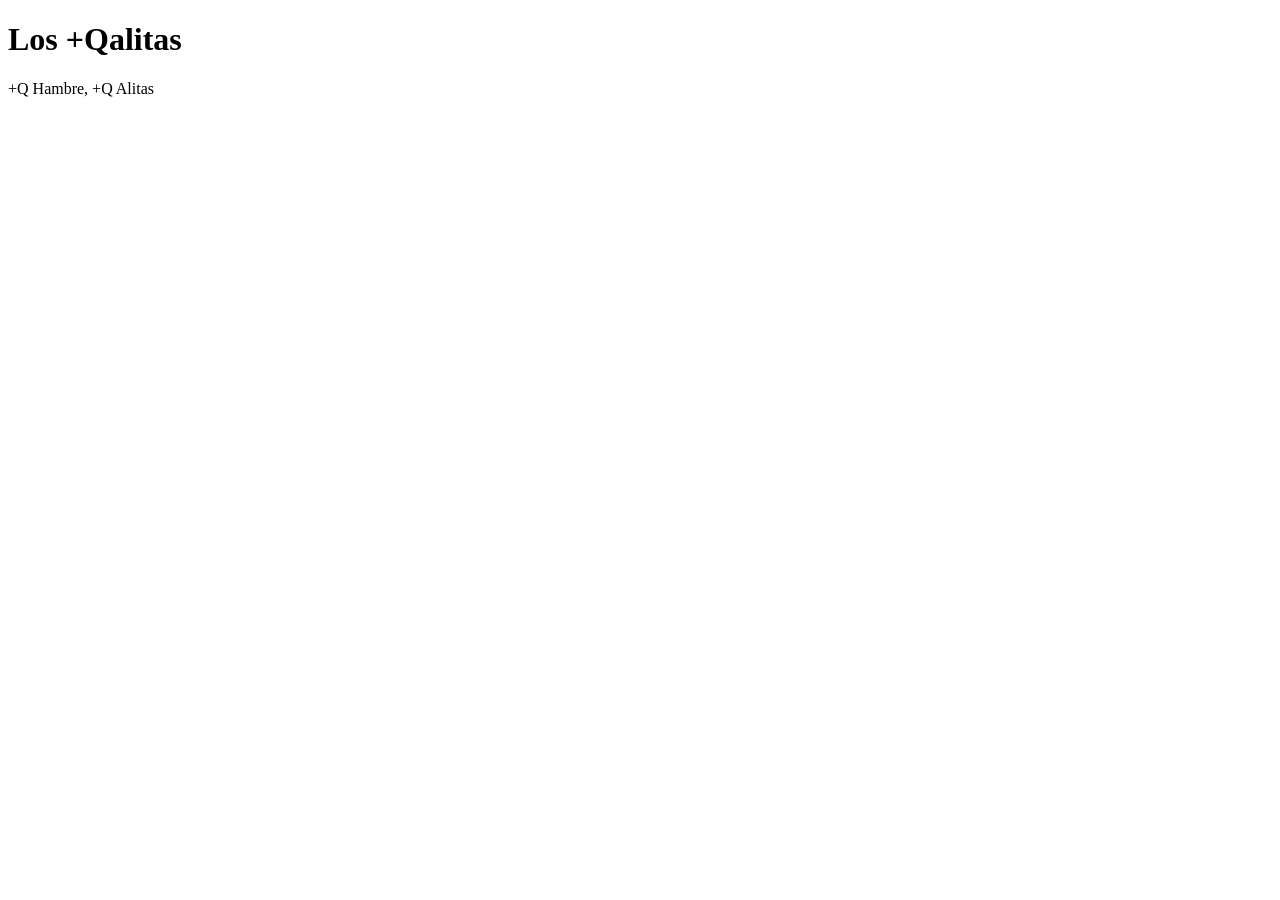
==== index.html @ 12b244b8 "Primer commit - estructura inicial" ====
<!doctype html>
<html lang="es">
  <head>
    <meta charset="UTF-8" />
    <meta name="viewport" content="width=device-width, initial-scale=1.0" />

    <title>Los +Qalitas</title>
  </head>

  <body>
    <h1>Los +Qalitas</h1>

    <p>+Q Hambre, +Q Alitas</p>
  </body>
</html>
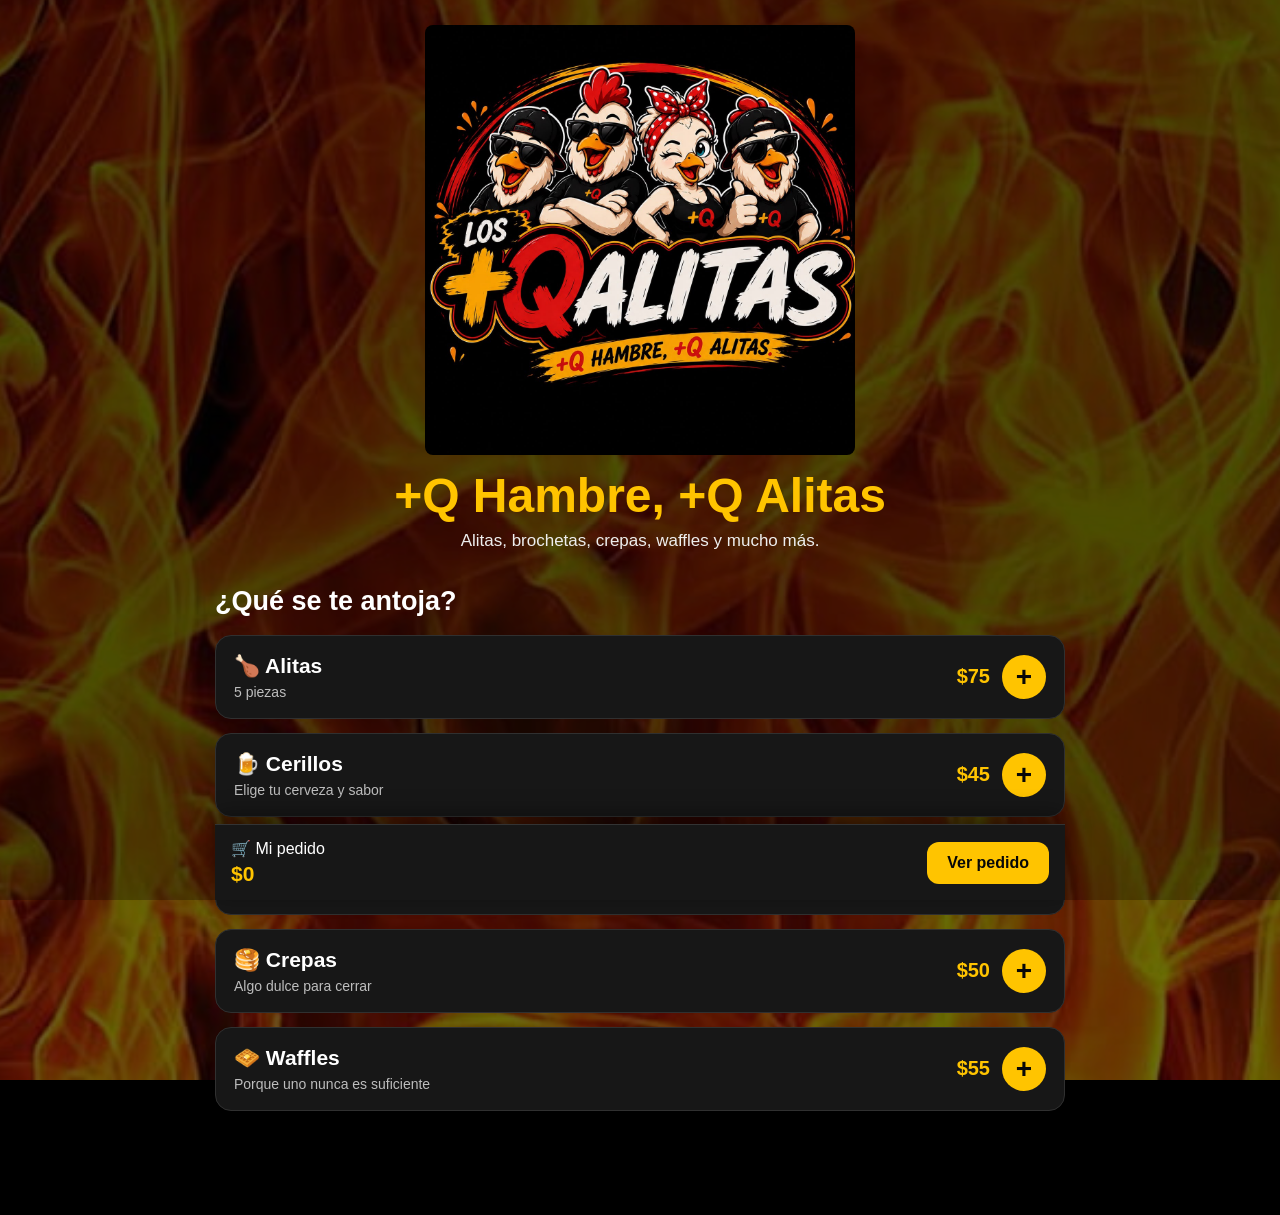
==== commit c066f998: "Actualiza sistema de pedidos Los Qalitas" ====
--- a/index.html
+++ b/index.html
@@ -5,11 +5,216 @@
     <meta name="viewport" content="width=device-width, initial-scale=1.0" />
 
     <title>Los +Qalitas</title>
+
+    <link rel="stylesheet" href="css/style.css" />
   </head>
 
   <body>
-    <h1>Los +Qalitas</h1>
-
-    <p>+Q Hambre, +Q Alitas</p>
+    <!-- =========================
+       ENCABEZADO
+  ========================== -->
+
+    <header class="hero">
+      <img src="assets/images/logo.png" alt="Los +Qalitas" class="logo" />
+
+      <h1>+Q Hambre, +Q Alitas</h1>
+
+      <p>Alitas, brochetas, crepas, waffles y mucho más.</p>
+    </header>
+
+    <!-- =========================
+       MENÚ
+  ========================== -->
+
+    <main>
+      <section class="menu">
+        <h2>¿Qué se te antoja?</h2>
+
+        <!-- =====================
+           ALITAS
+      ====================== -->
+
+        <article class="producto" data-nombre="Alitas" data-precio="75" data-configurable="true">
+          <div class="producto-info">
+            <h3>🍗 Alitas</h3>
+            <p>5 piezas</p>
+          </div>
+
+          <div class="producto-precio">
+            <strong>$75</strong>
+
+            <button type="button" class="btn-agregar">+</button>
+          </div>
+        </article>
+
+        <!-- =====================
+           CERILLOS
+      ====================== -->
+
+        <article class="producto" data-nombre="Cerillos" data-precio="45" data-configurable="true">
+          <div class="producto-info">
+            <h3>🍺 Cerillos</h3>
+            <p>Elige tu cerveza y sabor</p>
+          </div>
+
+          <div class="producto-precio">
+            <strong>$45</strong>
+
+            <button type="button" class="btn-agregar">+</button>
+          </div>
+        </article>
+
+        <!-- =====================
+           BROCHETAS
+      ====================== -->
+
+        <article class="producto" data-nombre="Brochetas" data-precio="70" data-configurable="true">
+          <div class="producto-info">
+            <h3>🍢 Brochetas</h3>
+            <p>Bien servidas</p>
+          </div>
+
+          <div class="producto-precio">
+            <strong>$70</strong>
+
+            <button type="button" class="btn-agregar">+</button>
+          </div>
+        </article>
+
+        <!-- =====================
+           CREPAS
+      ====================== -->
+
+        <article class="producto" data-nombre="Crepas" data-precio="50">
+          <div class="producto-info">
+            <h3>🥞 Crepas</h3>
+            <p>Algo dulce para cerrar</p>
+          </div>
+
+          <div class="producto-precio">
+            <strong>$50</strong>
+
+            <button type="button" class="btn-agregar">+</button>
+          </div>
+        </article>
+
+        <!-- =====================
+           WAFFLES
+      ====================== -->
+
+        <article class="producto" data-nombre="Waffles" data-precio="55">
+          <div class="producto-info">
+            <h3>🧇 Waffles</h3>
+            <p>Porque uno nunca es suficiente</p>
+          </div>
+
+          <div class="producto-precio">
+            <strong>$55</strong>
+
+            <button type="button" class="btn-agregar">+</button>
+          </div>
+        </article>
+      </section>
+    </main>
+
+    <!-- =========================
+       BARRA DEL CARRITO
+  ========================== -->
+
+    <div class="carrito-barra">
+      <div class="carrito-info">
+        <span>🛒 Mi pedido</span>
+
+        <strong id="total-carrito">$0</strong>
+      </div>
+
+      <button type="button" class="btn-pedido">Ver pedido</button>
+    </div>
+
+    <!-- =========================
+       MODAL DE CONFIGURACIÓN
+  ========================== -->
+
+    <div id="modal-configuracion" class="modal">
+      <div class="modal-contenido">
+        <button type="button" id="cerrar-modal" class="cerrar-modal">×</button>
+
+        <h2 id="modal-titulo">🍗 Alitas</h2>
+
+        <p id="modal-descripcion">5 piezas</p>
+
+        <!--
+        Esta sección cambia automáticamente
+        dependiendo del producto.
+      -->
+
+        <div id="configuracion-producto">
+          <h3>¿Qué salsas quieres?</h3>
+
+          <p class="ayuda-salsas">Puedes elegir todas las que quieras.</p>
+
+          <div class="lista-salsas">
+            <label class="opcion-salsa">
+              <input type="checkbox" value="BBQ" />
+              <span>BBQ</span>
+            </label>
+
+            <label class="opcion-salsa">
+              <input type="checkbox" value="Búfalo" />
+              <span>Búfalo</span>
+            </label>
+
+            <label class="opcion-salsa">
+              <input type="checkbox" value="Salsa inglesa" />
+              <span>Salsa inglesa</span>
+            </label>
+
+            <label class="opcion-salsa">
+              <input type="checkbox" value="Salsa Maggie" />
+              <span>Salsa Maggie</span>
+            </label>
+
+            <label class="opcion-salsa">
+              <input type="checkbox" value="BBQ Picoso" />
+              <span>BBQ Picoso</span>
+            </label>
+          </div>
+        </div>
+
+        <button type="button" id="agregar-configurado" class="btn-agregar-configurado">Agregar al pedido</button>
+      </div>
+    </div>
+
+    <!-- =========================
+       MODAL DEL PEDIDO
+  ========================== -->
+
+    <div id="modal-pedido" class="modal">
+      <div class="modal-contenido modal-pedido-contenido">
+        <button type="button" id="cerrar-pedido" class="cerrar-modal">×</button>
+
+        <h2>🛒 Tu pedido</h2>
+
+        <div id="lista-pedido">
+          <!-- JavaScript coloca aquí los productos -->
+        </div>
+
+        <div class="pedido-total">
+          <span>Total</span>
+
+          <strong id="total-pedido"> $0 </strong>
+        </div>
+
+        <button type="button" id="seguir-comprando" class="btn-seguir">Seguir comprando</button>
+
+        <button type="button" id="hacer-pedido" class="btn-hacer-pedido">Hacer pedido</button>
+      </div>
+    </div>
+
+    <!-- =========================
+       JAVASCRIPT
+  ========================== -->
+
+    <script src="js/script.js"></script>
   </body>
 </html>
--- a/css/style.css
+++ b/css/style.css
@@ -0,0 +1,983 @@
+/* ==========================================
+   LOS +QALITAS
+========================================== */
+
+* {
+  box-sizing: border-box;
+}
+
+html {
+  scroll-behavior: smooth;
+}
+
+body {
+  margin: 0;
+  padding: 0 0 90px 0;
+
+  background: #000000;
+  color: white;
+
+  font-family: Arial, Helvetica, sans-serif;
+
+  position: relative;
+  overflow-x: hidden;
+}
+
+/* ==========================================
+   🔥 FONDO DE LLAMAS
+========================================== */
+
+body::before {
+  content: '';
+
+  position: fixed;
+
+  top: -20%;
+  left: -20%;
+
+  width: 140%;
+  height: 140%;
+
+  background-image: url('../assets/images/llamas.jpg');
+
+  background-size: cover;
+  background-position: center bottom;
+  background-repeat: no-repeat;
+
+  /* MÁS VISIBLES */
+  opacity: 0.42;
+
+  z-index: -2;
+
+  pointer-events: none;
+
+  /* MOVIMIENTO */
+  animation: movimientoLlamas 6s ease-in-out infinite alternate;
+
+  mix-blend-mode: screen;
+}
+
+/* ==========================================
+   🔥 CAPA OSCURA
+========================================== */
+
+body::after {
+  content: '';
+
+  position: fixed;
+
+  inset: 0;
+
+  /* Antes estaba muy oscura */
+  background: rgba(0, 0, 0, 0.28);
+
+  z-index: -1;
+
+  pointer-events: none;
+}
+
+/* ==========================================
+   🔥 ANIMACIÓN DE LAS LLAMAS
+========================================== */
+
+@keyframes movimientoLlamas {
+  0% {
+    transform: scale(1) translate3d(0, 0, 0);
+
+    background-position: 50% 100%;
+  }
+
+  25% {
+    transform: scale(1.06) translate3d(-2%, -1%, 0);
+
+    background-position: 45% 90%;
+  }
+
+  50% {
+    transform: scale(1.12) translate3d(2%, -3%, 0);
+
+    background-position: 55% 80%;
+  }
+
+  75% {
+    transform: scale(1.08) translate3d(-1%, -2%, 0);
+
+    background-position: 48% 90%;
+  }
+
+  100% {
+    transform: scale(1.15) translate3d(2%, -4%, 0);
+
+    background-position: 58% 75%;
+  }
+}
+
+/* ==========================================
+   ENCABEZADO
+========================================== */
+
+.hero {
+  width: min(92vw, 850px);
+
+  margin: 0 auto;
+
+  padding: 25px 15px 35px;
+
+  text-align: center;
+}
+
+.logo {
+  display: block;
+
+  width: min(100%, 430px);
+
+  height: auto;
+
+  margin: 0 auto 15px;
+
+  border-radius: 8px;
+}
+
+.hero h1 {
+  margin: 10px 0 8px;
+
+  color: #ffc400;
+
+  font-size: clamp(28px, 7vw, 48px);
+
+  line-height: 1.1;
+}
+
+.hero p {
+  margin: 0;
+
+  color: #eeeeee;
+
+  font-size: 17px;
+}
+
+/* ==========================================
+   MENÚ
+========================================== */
+
+main {
+  width: 100%;
+}
+
+.menu {
+  width: min(92vw, 850px);
+
+  margin: 0 auto;
+}
+
+.menu h2 {
+  margin: 0 0 18px;
+
+  font-size: 27px;
+}
+
+/* ==========================================
+   PRODUCTOS
+========================================== */
+
+.producto {
+  display: flex;
+
+  align-items: center;
+
+  justify-content: space-between;
+
+  gap: 15px;
+
+  width: 100%;
+
+  min-height: 84px;
+
+  margin-bottom: 14px;
+
+  padding: 15px 18px;
+
+  background: #171717;
+
+  border: 1px solid #303030;
+
+  border-radius: 16px;
+
+  transition: 0.2s;
+}
+
+.producto:hover {
+  background: #1d1d1d;
+
+  border-color: #444;
+}
+
+.producto-info {
+  min-width: 0;
+
+  flex: 1;
+}
+
+.producto-info h3 {
+  margin: 0 0 5px;
+
+  font-size: 21px;
+
+  line-height: 1.2;
+}
+
+.producto-info p {
+  margin: 0;
+
+  color: #bdbdbd;
+
+  font-size: 14px;
+
+  line-height: 1.3;
+}
+
+.producto-precio {
+  display: flex;
+
+  align-items: center;
+
+  gap: 12px;
+
+  flex-shrink: 0;
+}
+
+.producto-precio strong {
+  color: #ffc400;
+
+  font-size: 20px;
+
+  white-space: nowrap;
+}
+
+/* ==========================================
+   BOTÓN +
+========================================== */
+
+.btn-agregar {
+  width: 44px;
+
+  height: 44px;
+
+  border: none;
+
+  border-radius: 50%;
+
+  background: #ffc400;
+
+  color: #080808;
+
+  font-size: 28px;
+
+  font-weight: bold;
+
+  cursor: pointer;
+
+  display: flex;
+
+  align-items: center;
+
+  justify-content: center;
+
+  transition: 0.2s;
+}
+
+.btn-agregar:hover {
+  transform: scale(1.08);
+
+  background: #ffd43b;
+}
+
+.btn-agregar:active {
+  transform: scale(0.95);
+}
+
+/* ==========================================
+   BARRA DEL CARRITO
+========================================== */
+
+.carrito-barra {
+  position: fixed;
+
+  left: 50%;
+
+  bottom: 0;
+
+  transform: translateX(-50%);
+
+  width: min(100%, 850px);
+
+  min-height: 76px;
+
+  padding: 12px 16px;
+
+  background: #171717;
+
+  border-top: 1px solid #333;
+
+  display: flex;
+
+  align-items: center;
+
+  justify-content: space-between;
+
+  gap: 15px;
+
+  z-index: 1000;
+
+  box-shadow: 0 -8px 25px rgba(0, 0, 0, 0.45);
+}
+
+.carrito-info {
+  display: flex;
+
+  flex-direction: column;
+
+  gap: 4px;
+}
+
+.carrito-info span {
+  font-size: 16px;
+}
+
+.carrito-info strong {
+  color: #ffc400;
+
+  font-size: 21px;
+}
+
+.btn-pedido {
+  padding: 12px 20px;
+
+  border: none;
+
+  border-radius: 12px;
+
+  background: #ffc400;
+
+  color: #080808;
+
+  font-size: 16px;
+
+  font-weight: bold;
+
+  cursor: pointer;
+
+  white-space: nowrap;
+}
+
+.btn-pedido:hover {
+  background: #ffd43b;
+}
+
+/* ==========================================
+   MODALES
+========================================== */
+
+.modal {
+  position: fixed;
+
+  inset: 0;
+
+  display: none;
+
+  align-items: center;
+
+  justify-content: center;
+
+  padding: 15px;
+
+  background: rgba(0, 0, 0, 0.72);
+
+  z-index: 2000;
+}
+
+.modal.activo {
+  display: flex;
+}
+
+/* ==========================================
+   CONTENIDO DEL MODAL
+========================================== */
+
+.modal-contenido {
+  position: relative;
+
+  width: min(92vw, 430px);
+
+  max-height: 90vh;
+
+  overflow-y: auto;
+
+  padding: 22px;
+
+  background: #171717;
+
+  border: 1px solid #333;
+
+  border-radius: 20px;
+
+  box-shadow: 0 15px 45px rgba(0, 0, 0, 0.7);
+
+  scrollbar-width: thin;
+}
+
+/* ==========================================
+   CERRAR
+========================================== */
+
+.cerrar-modal {
+  position: absolute;
+
+  top: 14px;
+
+  right: 14px;
+
+  width: 40px;
+
+  height: 40px;
+
+  border: none;
+
+  border-radius: 50%;
+
+  background: #303030;
+
+  color: white;
+
+  font-size: 27px;
+
+  line-height: 1;
+
+  cursor: pointer;
+
+  display: flex;
+
+  align-items: center;
+
+  justify-content: center;
+}
+
+.cerrar-modal:hover {
+  background: #414141;
+}
+
+/* ==========================================
+   TÍTULOS DEL MODAL
+========================================== */
+
+.modal-contenido h2 {
+  margin: 0 55px 8px 0;
+
+  color: #ffc400;
+
+  font-size: 27px;
+
+  line-height: 1.2;
+}
+
+.modal-contenido > p {
+  margin: 0 0 20px;
+
+  color: #bdbdbd;
+
+  font-size: 15px;
+}
+
+/* ==========================================
+   CONFIGURACIÓN
+========================================== */
+
+#configuracion-producto h3 {
+  margin: 0 0 10px;
+
+  font-size: 20px;
+}
+
+.ayuda-salsas {
+  margin: 0 0 14px !important;
+
+  color: #c7c7c7 !important;
+
+  font-size: 14px !important;
+}
+
+/* ==========================================
+   LISTA DE OPCIONES
+========================================== */
+
+.lista-salsas {
+  display: flex;
+
+  flex-direction: column;
+
+  gap: 11px;
+
+  width: 100%;
+}
+
+/* ==========================================
+   OPCIONES
+========================================== */
+
+.opcion-salsa {
+  display: flex;
+
+  align-items: center;
+
+  gap: 12px;
+
+  width: 100%;
+
+  min-height: 58px;
+
+  padding: 14px 16px;
+
+  background: #242424;
+
+  border: 1px solid #3a3a3a;
+
+  border-radius: 14px;
+
+  cursor: pointer;
+
+  font-size: 17px;
+
+  font-weight: 600;
+
+  transition:
+    background 0.2s,
+    border-color 0.2s,
+    transform 0.1s;
+}
+
+.opcion-salsa:hover {
+  background: #2d2d2d;
+
+  border-color: #555;
+}
+
+.opcion-salsa:active {
+  transform: scale(0.98);
+}
+
+/* ==========================================
+   CHECKBOX Y RADIO
+========================================== */
+
+.opcion-salsa input[type='checkbox'],
+.opcion-salsa input[type='radio'] {
+  width: 22px;
+
+  height: 22px;
+
+  margin: 0;
+
+  flex-shrink: 0;
+
+  accent-color: #ffc400;
+
+  cursor: pointer;
+}
+
+.opcion-salsa span {
+  flex: 1;
+}
+
+/* ==========================================
+   AGREGAR CONFIGURADO
+========================================== */
+
+.btn-agregar-configurado {
+  width: 100%;
+
+  margin-top: 20px;
+
+  padding: 14px 18px;
+
+  border: none;
+
+  border-radius: 13px;
+
+  background: #ffc400;
+
+  color: #080808;
+
+  font-size: 17px;
+
+  font-weight: bold;
+
+  cursor: pointer;
+
+  transition: 0.2s;
+}
+
+.btn-agregar-configurado:hover {
+  background: #ffd43b;
+}
+
+.btn-agregar-configurado:active {
+  transform: scale(0.98);
+}
+
+/* ==========================================
+   MODAL PEDIDO
+========================================== */
+
+.modal-pedido-contenido {
+  width: min(92vw, 480px);
+}
+
+.modal-pedido-contenido h2 {
+  margin-bottom: 20px;
+}
+
+/* ==========================================
+   LISTA DEL PEDIDO
+========================================== */
+
+#lista-pedido {
+  display: flex;
+
+  flex-direction: column;
+
+  gap: 10px;
+}
+
+.item-pedido {
+  display: flex;
+
+  align-items: center;
+
+  justify-content: space-between;
+
+  gap: 12px;
+
+  padding: 13px;
+
+  background: #242424;
+
+  border: 1px solid #363636;
+
+  border-radius: 13px;
+}
+
+.item-pedido-info {
+  min-width: 0;
+
+  display: flex;
+
+  flex-direction: column;
+
+  gap: 5px;
+}
+
+.item-pedido-info strong {
+  font-size: 16px;
+
+  line-height: 1.25;
+}
+
+.item-pedido-info small {
+  color: #c7c7c7;
+
+  font-size: 13px;
+
+  line-height: 1.35;
+}
+
+.item-pedido-derecha {
+  display: flex;
+
+  align-items: center;
+
+  gap: 10px;
+
+  flex-shrink: 0;
+}
+
+.item-pedido-derecha > strong {
+  color: #ffc400;
+
+  font-size: 17px;
+}
+
+/* ==========================================
+   ELIMINAR
+========================================== */
+
+.btn-eliminar {
+  width: 40px;
+
+  height: 40px;
+
+  padding: 0;
+
+  border: none;
+
+  border-radius: 50%;
+
+  background: #303030;
+
+  cursor: pointer;
+
+  font-size: 18px;
+
+  display: flex;
+
+  align-items: center;
+
+  justify-content: center;
+
+  transition: 0.2s;
+}
+
+.btn-eliminar:hover {
+  background: #4a2020;
+
+  transform: scale(1.05);
+}
+
+/* ==========================================
+   PEDIDO VACÍO
+========================================== */
+
+.pedido-vacio {
+  margin: 10px 0;
+
+  color: #aaa;
+
+  text-align: center;
+
+  font-size: 15px;
+}
+
+/* ==========================================
+   TOTAL
+========================================== */
+
+.pedido-total {
+  display: flex;
+
+  align-items: center;
+
+  justify-content: space-between;
+
+  margin-top: 18px;
+
+  padding-top: 16px;
+
+  border-top: 1px solid #333;
+
+  font-size: 18px;
+}
+
+.pedido-total strong {
+  color: #ffc400;
+
+  font-size: 25px;
+}
+
+/* ==========================================
+   BOTONES PEDIDO
+========================================== */
+
+.btn-seguir,
+.btn-hacer-pedido {
+  width: 100%;
+
+  padding: 13px;
+
+  border: none;
+
+  border-radius: 12px;
+
+  font-size: 16px;
+
+  font-weight: bold;
+
+  cursor: pointer;
+}
+
+.btn-seguir {
+  margin-top: 18px;
+
+  background: #303030;
+
+  color: white;
+}
+
+.btn-seguir:hover {
+  background: #3d3d3d;
+}
+
+.btn-hacer-pedido {
+  margin-top: 10px;
+
+  background: #ffc400;
+
+  color: #080808;
+}
+
+.btn-hacer-pedido:hover {
+  background: #ffd43b;
+}
+
+/* ==========================================
+   CELULAR
+========================================== */
+
+@media (max-width: 600px) {
+  body {
+    padding-bottom: 82px;
+  }
+
+  .hero {
+    padding-top: 15px;
+
+    padding-bottom: 25px;
+  }
+
+  .logo {
+    width: min(88vw, 380px);
+  }
+
+  .hero h1 {
+    font-size: 30px;
+  }
+
+  .hero p {
+    font-size: 15px;
+  }
+
+  .menu {
+    width: 92vw;
+  }
+
+  .menu h2 {
+    font-size: 25px;
+  }
+
+  .producto {
+    min-height: 82px;
+
+    padding: 14px;
+
+    border-radius: 15px;
+  }
+
+  .producto-info h3 {
+    font-size: 20px;
+  }
+
+  .producto-info p {
+    font-size: 13px;
+  }
+
+  .producto-precio {
+    gap: 9px;
+  }
+
+  .producto-precio strong {
+    font-size: 18px;
+  }
+
+  .btn-agregar {
+    width: 42px;
+
+    height: 42px;
+
+    font-size: 26px;
+  }
+
+  .carrito-barra {
+    min-height: 72px;
+
+    padding: 10px 14px;
+  }
+
+  .btn-pedido {
+    padding: 11px 18px;
+  }
+
+  .modal {
+    padding: 8px;
+  }
+
+  .modal-contenido {
+    width: 96vw;
+
+    max-height: 92vh;
+
+    padding: 20px;
+
+    border-radius: 18px;
+  }
+
+  .modal-contenido h2 {
+    font-size: 25px;
+  }
+
+  .opcion-salsa {
+    min-height: 60px;
+
+    padding: 15px;
+
+    font-size: 17px;
+  }
+
+  .opcion-salsa input[type='checkbox'],
+  .opcion-salsa input[type='radio'] {
+    width: 23px;
+
+    height: 23px;
+  }
+
+  .item-pedido {
+    align-items: flex-start;
+  }
+
+  .item-pedido-derecha {
+    gap: 7px;
+  }
+}
+
+/* ==========================================
+   CELULARES MUY PEQUEÑOS
+========================================== */
+
+@media (max-width: 380px) {
+  .producto {
+    padding: 12px;
+  }
+
+  .producto-info h3 {
+    font-size: 18px;
+  }
+
+  .producto-precio strong {
+    font-size: 17px;
+  }
+
+  .btn-agregar {
+    width: 40px;
+
+    height: 40px;
+  }
+
+  .modal-contenido {
+    padding: 17px;
+  }
+
+  .opcion-salsa {
+    min-height: 56px;
+
+    padding: 13px;
+
+    font-size: 16px;
+  }
+}
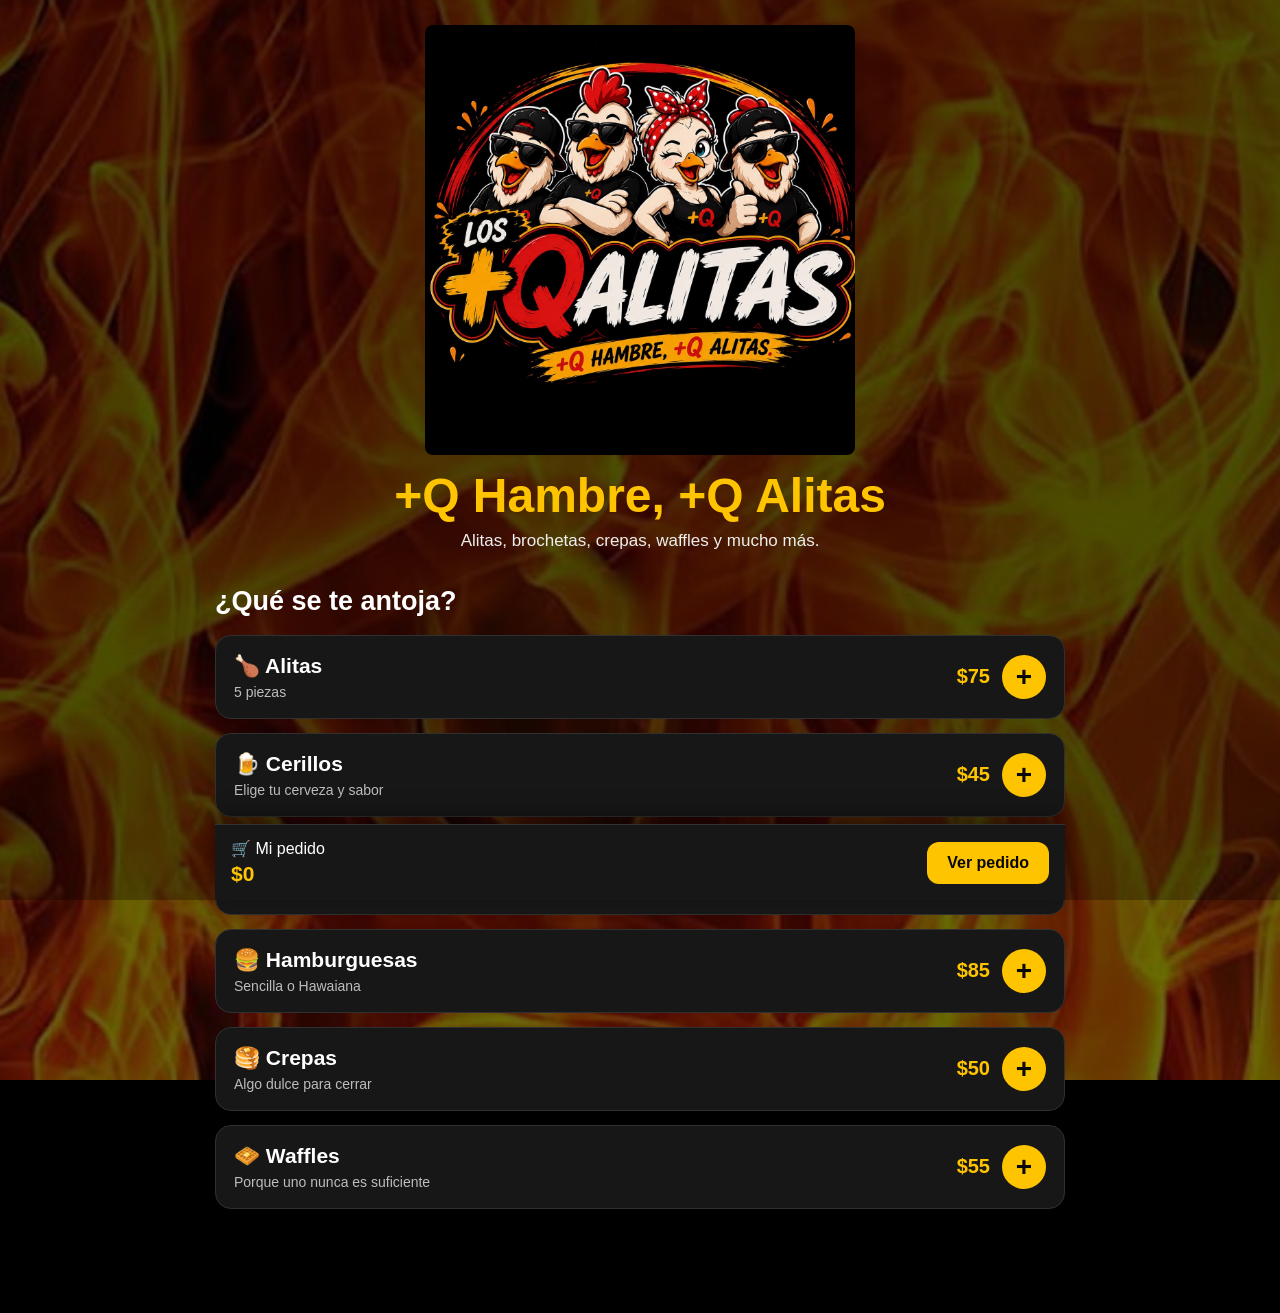
==== commit 3c5a57ec: "Adding Hamburger" ====
--- a/index.html
+++ b/index.html
@@ -37,11 +37,12 @@
         <article class="producto" data-nombre="Alitas" data-precio="75" data-configurable="true">
           <div class="producto-info">
             <h3>🍗 Alitas</h3>
+
             <p>5 piezas</p>
           </div>
 
           <div class="producto-precio">
-            <strong>$75</strong>
+            <strong> $75 </strong>
 
             <button type="button" class="btn-agregar">+</button>
           </div>
@@ -54,11 +55,12 @@
         <article class="producto" data-nombre="Cerillos" data-precio="45" data-configurable="true">
           <div class="producto-info">
             <h3>🍺 Cerillos</h3>
+
             <p>Elige tu cerveza y sabor</p>
           </div>
 
           <div class="producto-precio">
-            <strong>$45</strong>
+            <strong> $45 </strong>
 
             <button type="button" class="btn-agregar">+</button>
           </div>
@@ -71,11 +73,30 @@
         <article class="producto" data-nombre="Brochetas" data-precio="70" data-configurable="true">
           <div class="producto-info">
             <h3>🍢 Brochetas</h3>
+
             <p>Bien servidas</p>
           </div>
 
           <div class="producto-precio">
-            <strong>$70</strong>
+            <strong> $70 </strong>
+
+            <button type="button" class="btn-agregar">+</button>
+          </div>
+        </article>
+
+        <!-- =====================
+           HAMBURGUESAS
+      ====================== -->
+
+        <article class="producto" data-nombre="Hamburguesas" data-precio="85" data-configurable="true">
+          <div class="producto-info">
+            <h3>🍔 Hamburguesas</h3>
+
+            <p>Sencilla o Hawaiana</p>
+          </div>
+
+          <div class="producto-precio">
+            <strong> $85 </strong>
 
             <button type="button" class="btn-agregar">+</button>
           </div>
@@ -88,11 +109,12 @@
         <article class="producto" data-nombre="Crepas" data-precio="50">
           <div class="producto-info">
             <h3>🥞 Crepas</h3>
+
             <p>Algo dulce para cerrar</p>
           </div>
 
           <div class="producto-precio">
-            <strong>$50</strong>
+            <strong> $50 </strong>
 
             <button type="button" class="btn-agregar">+</button>
           </div>
@@ -105,11 +127,12 @@
         <article class="producto" data-nombre="Waffles" data-precio="55">
           <div class="producto-info">
             <h3>🧇 Waffles</h3>
+
             <p>Porque uno nunca es suficiente</p>
           </div>
 
           <div class="producto-precio">
-            <strong>$55</strong>
+            <strong> $55 </strong>
 
             <button type="button" class="btn-agregar">+</button>
           </div>
@@ -123,9 +146,9 @@
 
     <div class="carrito-barra">
       <div class="carrito-info">
-        <span>🛒 Mi pedido</span>
-
-        <strong id="total-carrito">$0</strong>
+        <span> 🛒 Mi pedido </span>
+
+        <strong id="total-carrito"> $0 </strong>
       </div>
 
       <button type="button" class="btn-pedido">Ver pedido</button>
@@ -156,27 +179,32 @@
           <div class="lista-salsas">
             <label class="opcion-salsa">
               <input type="checkbox" value="BBQ" />
-              <span>BBQ</span>
+
+              <span> BBQ </span>
             </label>
 
             <label class="opcion-salsa">
               <input type="checkbox" value="Búfalo" />
-              <span>Búfalo</span>
+
+              <span> Búfalo </span>
             </label>
 
             <label class="opcion-salsa">
               <input type="checkbox" value="Salsa inglesa" />
-              <span>Salsa inglesa</span>
+
+              <span> Salsa inglesa </span>
             </label>
 
             <label class="opcion-salsa">
               <input type="checkbox" value="Salsa Maggie" />
-              <span>Salsa Maggie</span>
+
+              <span> Salsa Maggie </span>
             </label>
 
             <label class="opcion-salsa">
               <input type="checkbox" value="BBQ Picoso" />
-              <span>BBQ Picoso</span>
+
+              <span> BBQ Picoso </span>
             </label>
           </div>
         </div>
@@ -200,7 +228,7 @@
         </div>
 
         <div class="pedido-total">
-          <span>Total</span>
+          <span> Total </span>
 
           <strong id="total-pedido"> $0 </strong>
         </div>
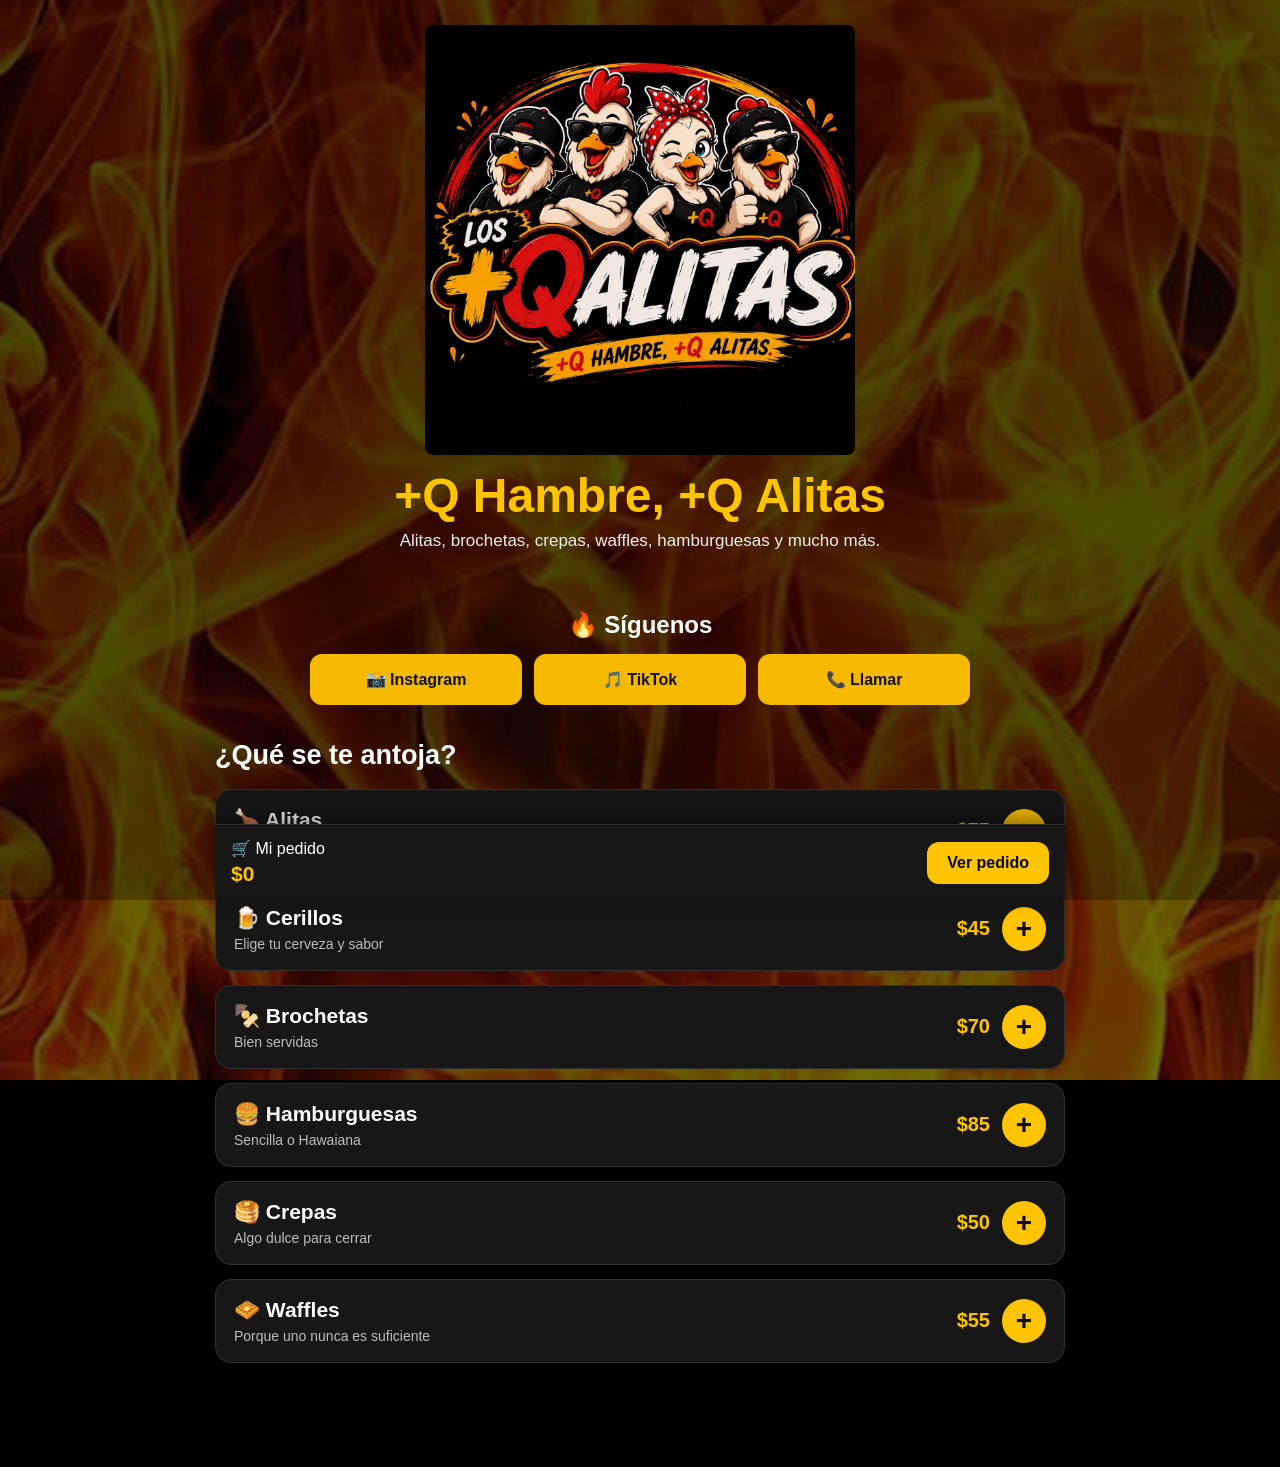
==== commit 0f2cb743: "Adding social media" ====
--- a/index.html
+++ b/index.html
@@ -2,6 +2,7 @@
 <html lang="es">
   <head>
     <meta charset="UTF-8" />
+
     <meta name="viewport" content="width=device-width, initial-scale=1.0" />
 
     <title>Los +Qalitas</title>
@@ -19,8 +20,79 @@
 
       <h1>+Q Hambre, +Q Alitas</h1>
 
-      <p>Alitas, brochetas, crepas, waffles y mucho más.</p>
+      <p>Alitas, brochetas, crepas, waffles, hamburguesas y mucho más.</p>
     </header>
+
+    <!-- =========================
+       REDES Y CONTACTO
+  ========================== -->
+
+    <section id="redes-contacto" style="max-width: 700px; margin: 25px auto 35px; padding: 0 20px; text-align: center">
+      <h2 style="margin-bottom: 15px">🔥 Síguenos</h2>
+
+      <div style="display: grid; grid-template-columns: repeat(auto-fit, minmax(150px, 1fr)); gap: 12px">
+        <!-- INSTAGRAM -->
+
+        <a
+          href="https://www.instagram.com/los_qalitas/"
+          target="_blank"
+          rel="noopener noreferrer"
+          style="
+            display: block;
+            text-decoration: none;
+            background: #f5b900;
+            color: #111;
+            border: 2px solid #f5b900;
+            border-radius: 12px;
+            padding: 14px 10px;
+            font-weight: bold;
+            transition: 0.2s;
+          "
+        >
+          📸 Instagram
+        </a>
+
+        <!-- TIKTOK -->
+
+        <a
+          href="https://www.tiktok.com/@los.qalitas"
+          target="_blank"
+          rel="noopener noreferrer"
+          style="
+            display: block;
+            text-decoration: none;
+            background: #f5b900;
+            color: #111;
+            border: 2px solid #f5b900;
+            border-radius: 12px;
+            padding: 14px 10px;
+            font-weight: bold;
+            transition: 0.2s;
+          "
+        >
+          🎵 TikTok
+        </a>
+
+        <!-- LLAMAR -->
+
+        <a
+          href="tel:5645973242"
+          style="
+            display: block;
+            text-decoration: none;
+            background: #f5b900;
+            color: #111;
+            border: 2px solid #f5b900;
+            border-radius: 12px;
+            padding: 14px 10px;
+            font-weight: bold;
+            transition: 0.2s;
+          "
+        >
+          📞 Llamar
+        </a>
+      </div>
+    </section>
 
     <!-- =========================
        MENÚ
@@ -166,11 +238,6 @@
 
         <p id="modal-descripcion">5 piezas</p>
 
-        <!--
-        Esta sección cambia automáticamente
-        dependiendo del producto.
-      -->
-
         <div id="configuracion-producto">
           <h3>¿Qué salsas quieres?</h3>
 
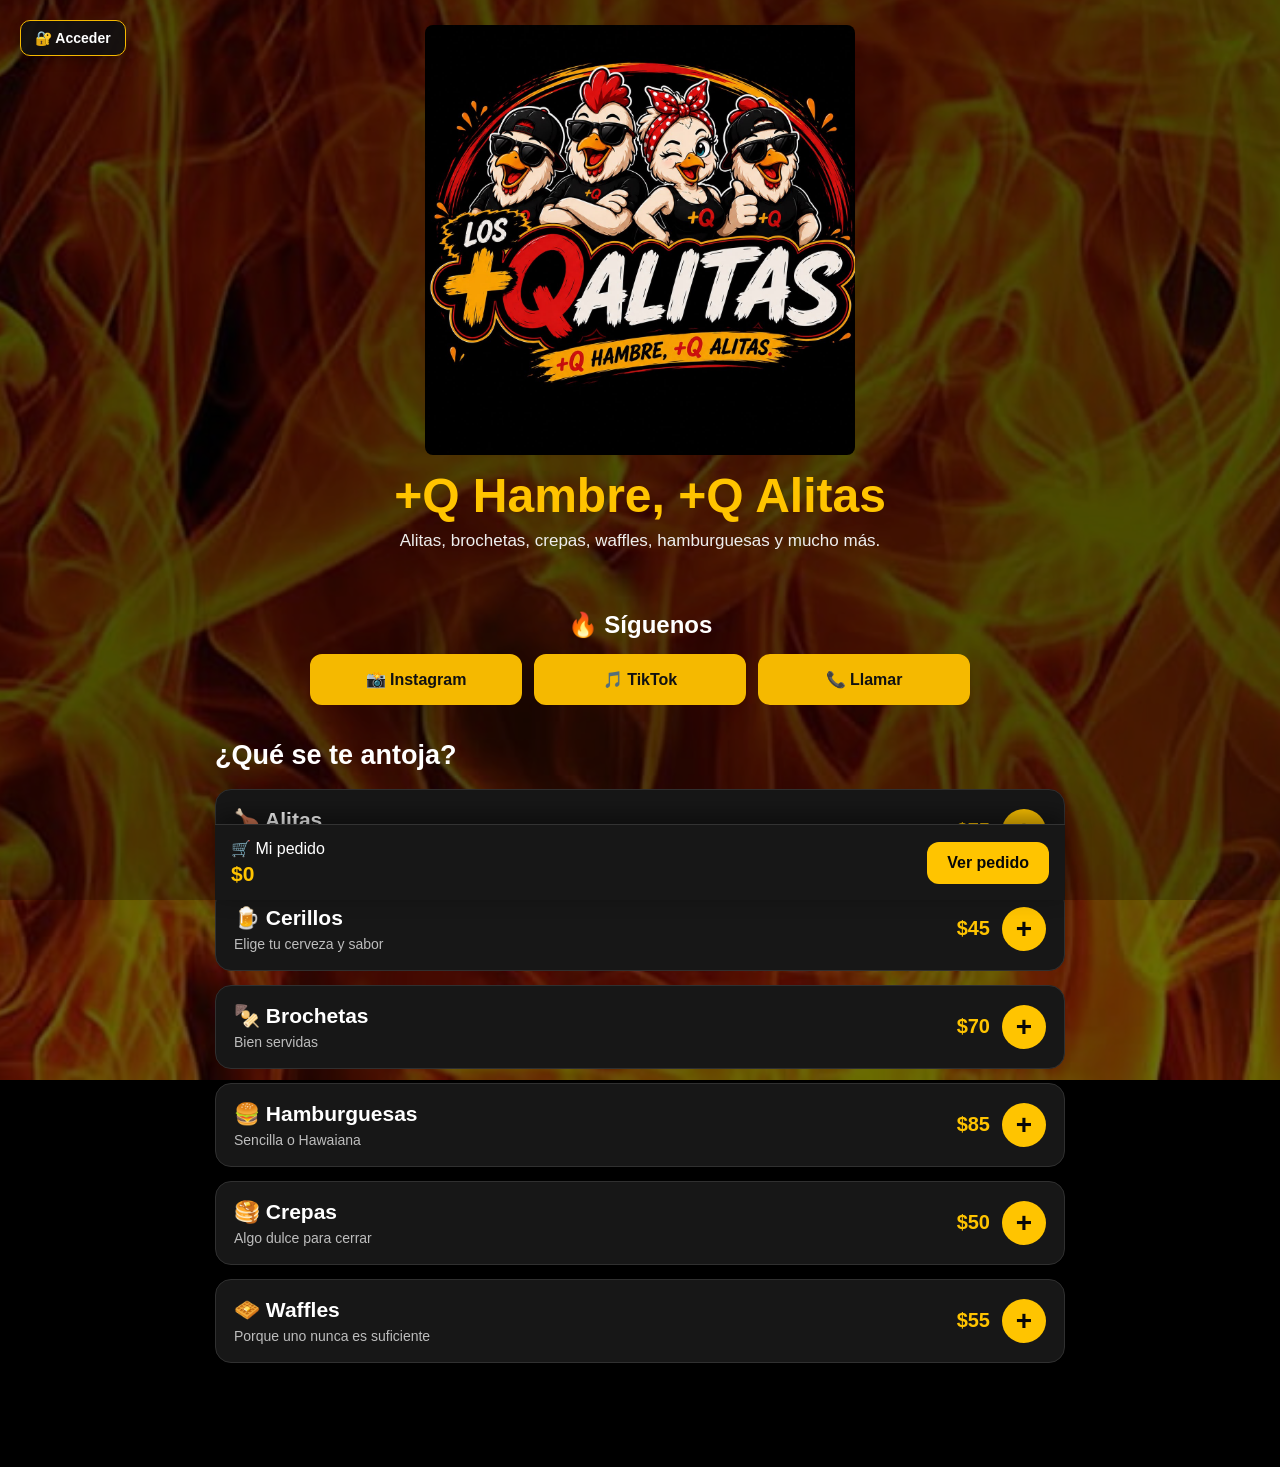
==== commit 4bd3f158: "Agrega acceso al panel del equipo" ====
--- a/index.html
+++ b/index.html
@@ -11,6 +11,7 @@
   </head>
 
   <body>
+    <a href="https://losqalitas.github.io/LosQalitas/equipo.html" target="_blank" rel="noopener noreferrer" class="boton-acceder-equipo"> 🔐 Acceder </a>
     <!-- =========================
        ENCABEZADO
   ========================== -->
--- a/css/style.css
+++ b/css/style.css
@@ -981,3 +981,36 @@
     font-size: 16px;
   }
 }
+.boton-acceder-equipo {
+  position: fixed;
+  top: 20px;
+  left: 20px;
+  z-index: 1000;
+
+  display: inline-block;
+
+  padding: 9px 14px;
+
+  background: rgba(17, 17, 17, 0.9);
+
+  color: #ffffff;
+
+  border: 1px solid #f5b900;
+
+  border-radius: 10px;
+
+  text-decoration: none;
+
+  font-size: 14px;
+
+  font-weight: 700;
+
+  box-shadow: 0 4px 12px rgba(0, 0, 0, 0.3);
+
+  transition: 0.2s ease;
+}
+
+.boton-acceder-equipo:hover {
+  background: #f5b900;
+  color: #111111;
+}
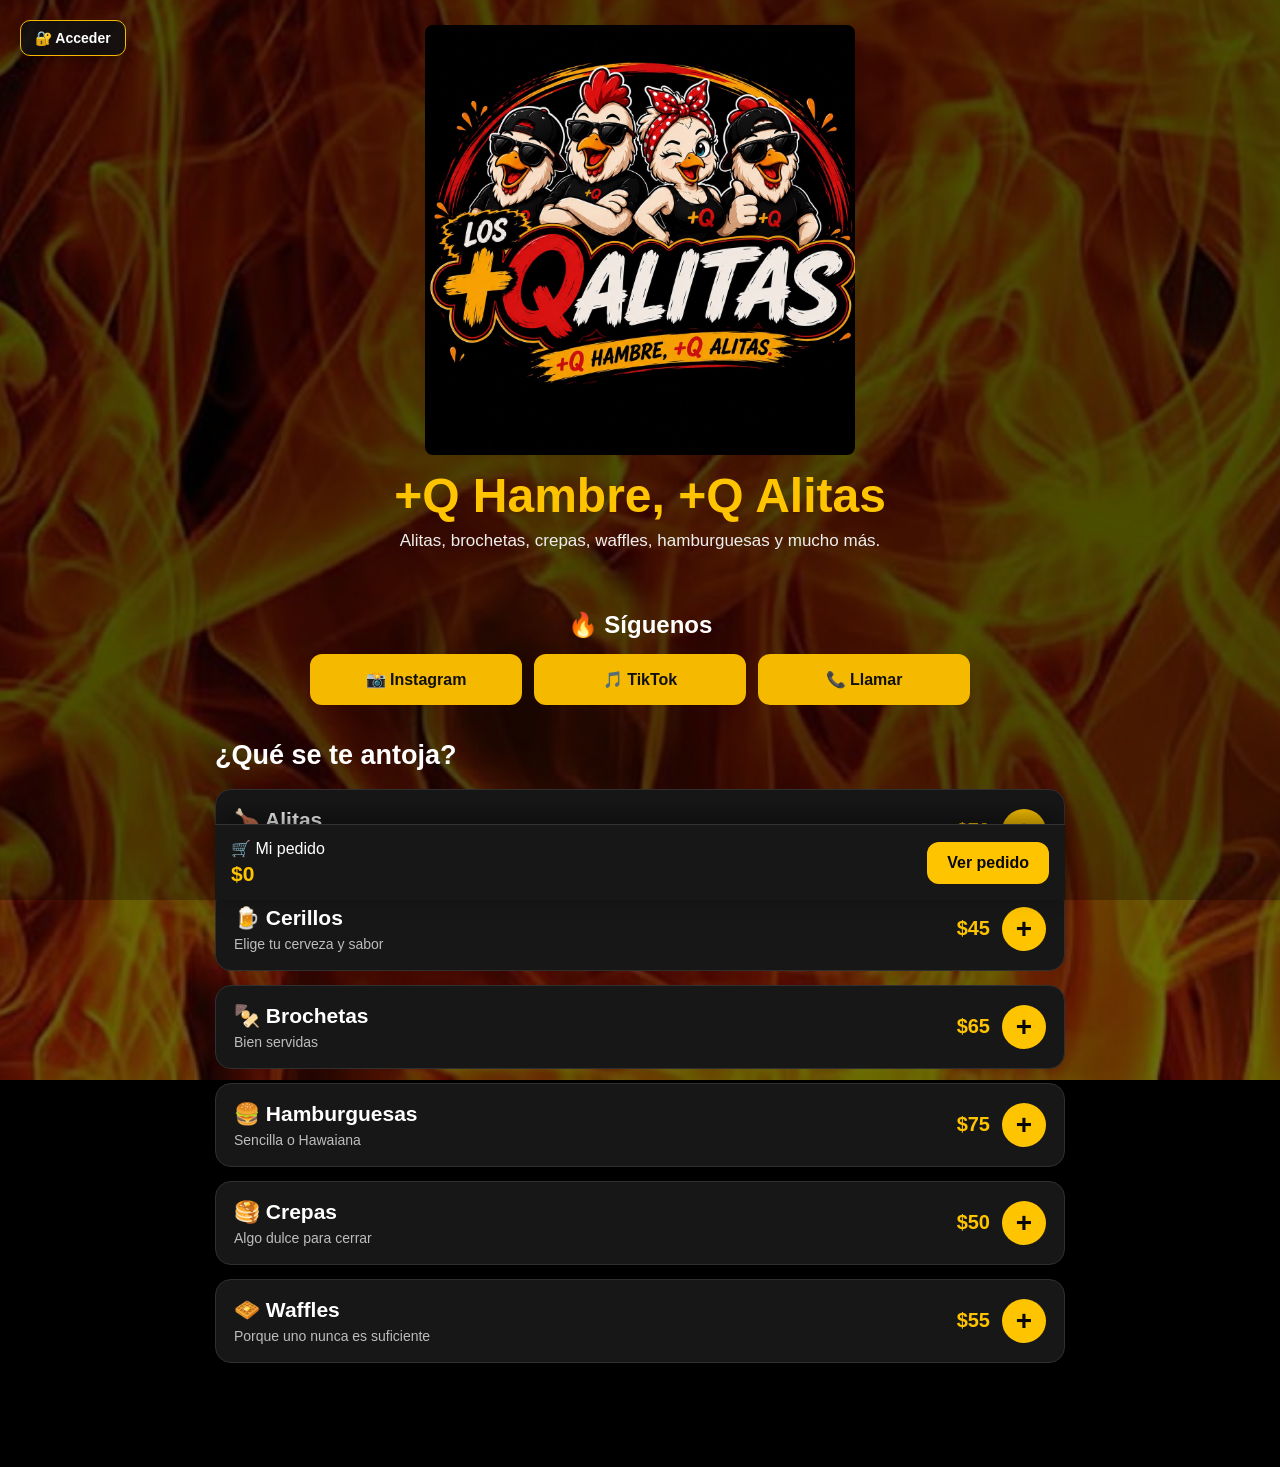
==== commit f1901e64: "Actualiza precios del menu" ====
--- a/index.html
+++ b/index.html
@@ -115,61 +115,61 @@
           </div>
 
           <div class="producto-precio">
+            <strong> $70 </strong>
+
+            <button type="button" class="btn-agregar">+</button>
+          </div>
+        </article>
+
+        <!-- =====================
+           CERILLOS
+      ====================== -->
+
+        <article class="producto" data-nombre="Cerillos" data-precio="45" data-configurable="true">
+          <div class="producto-info">
+            <h3>🍺 Cerillos</h3>
+
+            <p>Elige tu cerveza y sabor</p>
+          </div>
+
+          <div class="producto-precio">
+            <strong> $45 </strong>
+
+            <button type="button" class="btn-agregar">+</button>
+          </div>
+        </article>
+
+        <!-- =====================
+           BROCHETAS
+      ====================== -->
+
+        <article class="producto" data-nombre="Brochetas" data-precio="70" data-configurable="true">
+          <div class="producto-info">
+            <h3>🍢 Brochetas</h3>
+
+            <p>Bien servidas</p>
+          </div>
+
+          <div class="producto-precio">
+            <strong> $65 </strong>
+
+            <button type="button" class="btn-agregar">+</button>
+          </div>
+        </article>
+
+        <!-- =====================
+           HAMBURGUESAS
+      ====================== -->
+
+        <article class="producto" data-nombre="Hamburguesas" data-precio="85" data-configurable="true">
+          <div class="producto-info">
+            <h3>🍔 Hamburguesas</h3>
+
+            <p>Sencilla o Hawaiana</p>
+          </div>
+
+          <div class="producto-precio">
             <strong> $75 </strong>
-
-            <button type="button" class="btn-agregar">+</button>
-          </div>
-        </article>
-
-        <!-- =====================
-           CERILLOS
-      ====================== -->
-
-        <article class="producto" data-nombre="Cerillos" data-precio="45" data-configurable="true">
-          <div class="producto-info">
-            <h3>🍺 Cerillos</h3>
-
-            <p>Elige tu cerveza y sabor</p>
-          </div>
-
-          <div class="producto-precio">
-            <strong> $45 </strong>
-
-            <button type="button" class="btn-agregar">+</button>
-          </div>
-        </article>
-
-        <!-- =====================
-           BROCHETAS
-      ====================== -->
-
-        <article class="producto" data-nombre="Brochetas" data-precio="70" data-configurable="true">
-          <div class="producto-info">
-            <h3>🍢 Brochetas</h3>
-
-            <p>Bien servidas</p>
-          </div>
-
-          <div class="producto-precio">
-            <strong> $70 </strong>
-
-            <button type="button" class="btn-agregar">+</button>
-          </div>
-        </article>
-
-        <!-- =====================
-           HAMBURGUESAS
-      ====================== -->
-
-        <article class="producto" data-nombre="Hamburguesas" data-precio="85" data-configurable="true">
-          <div class="producto-info">
-            <h3>🍔 Hamburguesas</h3>
-
-            <p>Sencilla o Hawaiana</p>
-          </div>
-
-          <div class="producto-precio">
-            <strong> $85 </strong>
 
             <button type="button" class="btn-agregar">+</button>
           </div>
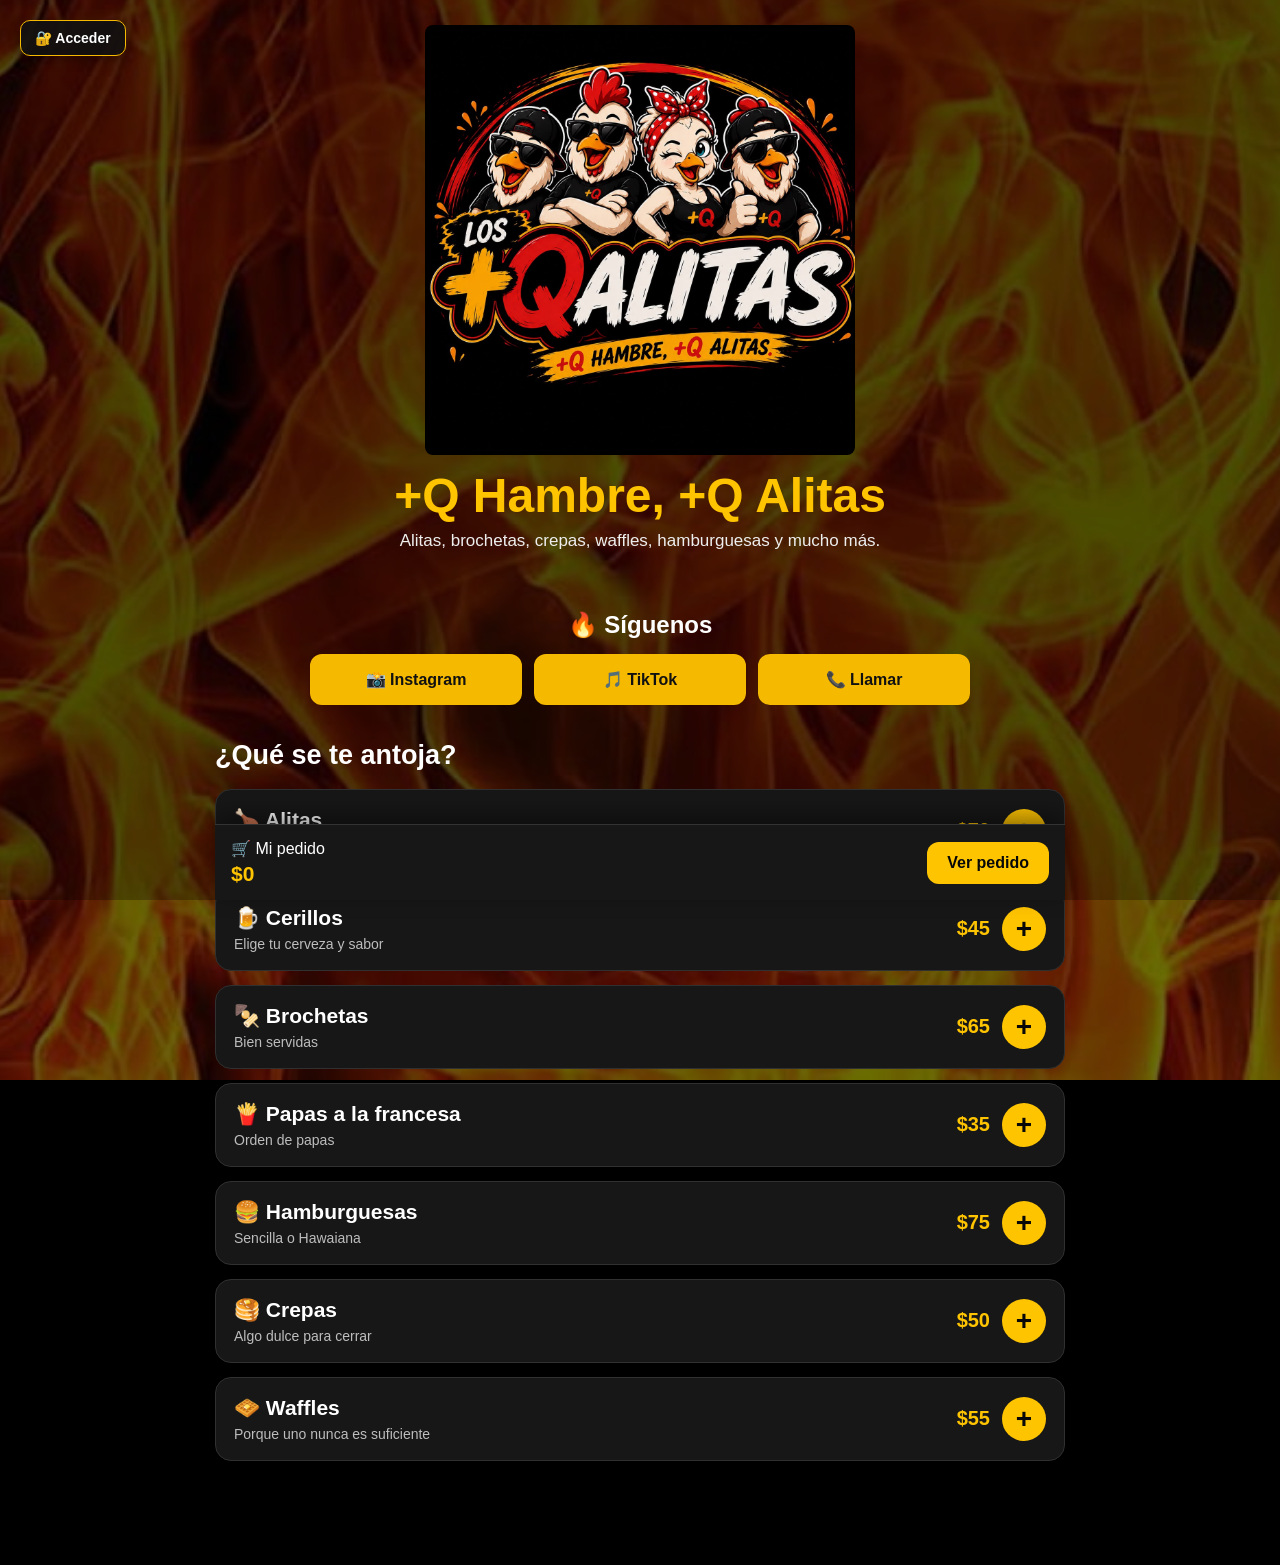
==== commit dda29b1a: "Actualiza menu, precios y nuevos productos" ====
--- a/index.html
+++ b/index.html
@@ -156,7 +156,23 @@
             <button type="button" class="btn-agregar">+</button>
           </div>
         </article>
-
+        <!-- =====================
+     PAPAS A LA FRANCESA
+====================== -->
+
+        <article class="producto" data-nombre="Papas a la francesa" data-precio="35" data-configurable="true">
+          <div class="producto-info">
+            <h3>🍟 Papas a la francesa</h3>
+
+            <p>Orden de papas</p>
+          </div>
+
+          <div class="producto-precio">
+            <strong>$35</strong>
+
+            <button type="button" class="btn-agregar">+</button>
+          </div>
+        </article>
         <!-- =====================
            HAMBURGUESAS
       ====================== -->
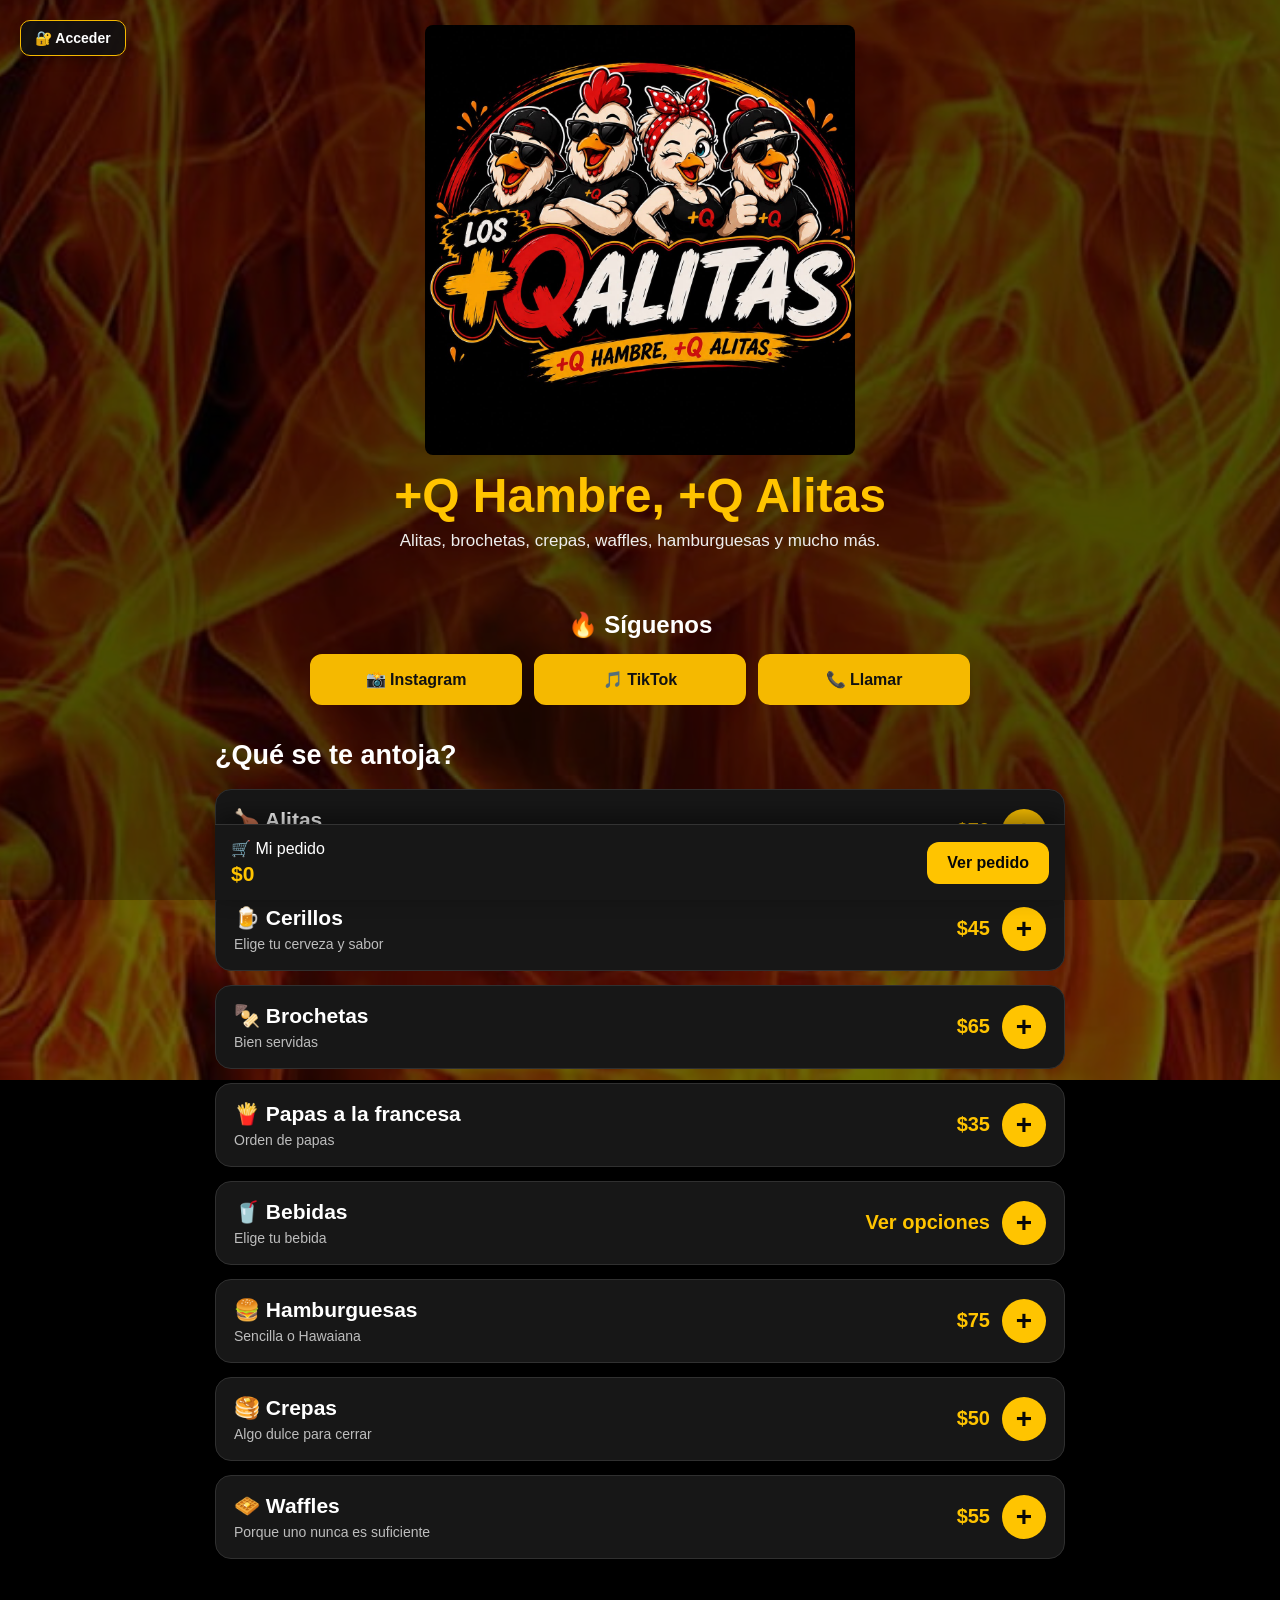
==== commit 399966af: "Actualiza menu y mejoras del sistema" ====
--- a/index.html
+++ b/index.html
@@ -174,6 +174,23 @@
           </div>
         </article>
         <!-- =====================
+     BEBIDAS
+====================== -->
+
+        <article class="producto" data-nombre="Bebidas" data-precio="0" data-configurable="true">
+          <div class="producto-info">
+            <h3>🥤 Bebidas</h3>
+
+            <p>Elige tu bebida</p>
+          </div>
+
+          <div class="producto-precio">
+            <strong>Ver opciones</strong>
+
+            <button type="button" class="btn-agregar">+</button>
+          </div>
+        </article>
+        <!-- =====================
            HAMBURGUESAS
       ====================== -->
 
